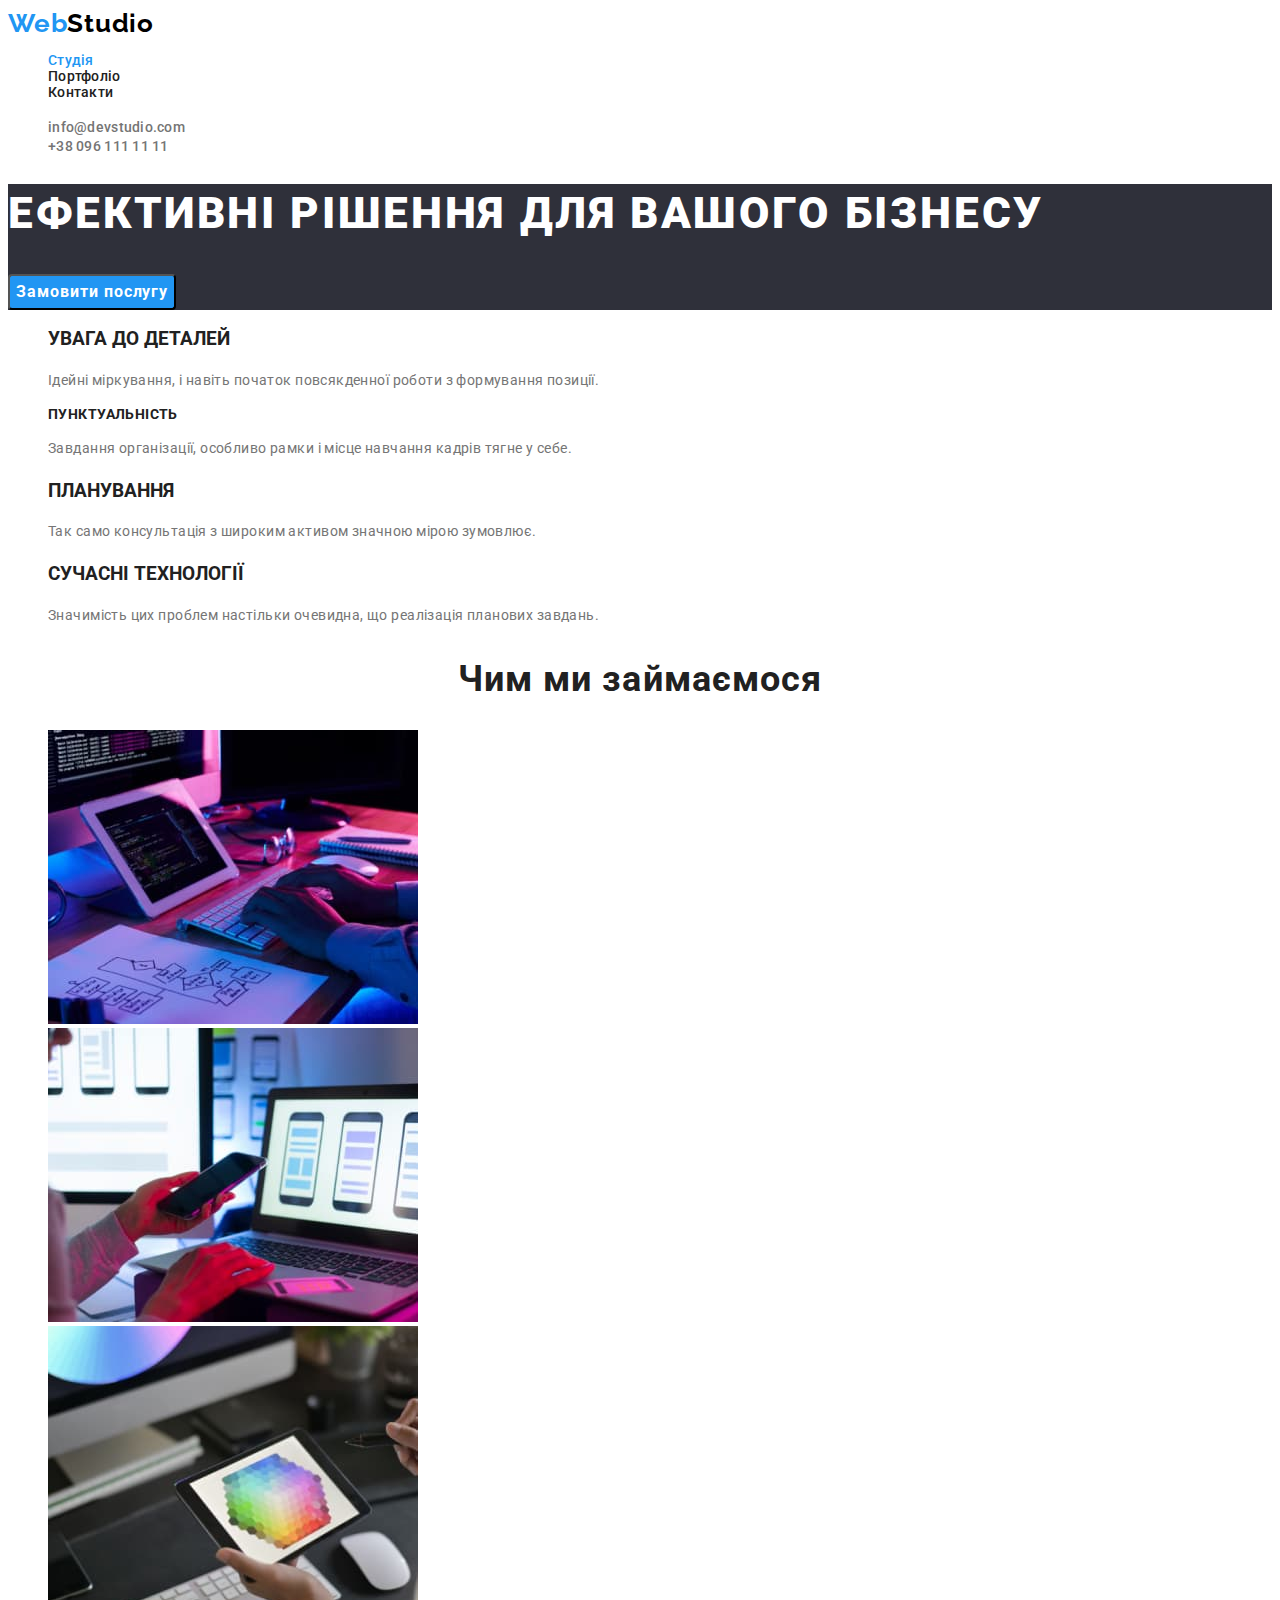
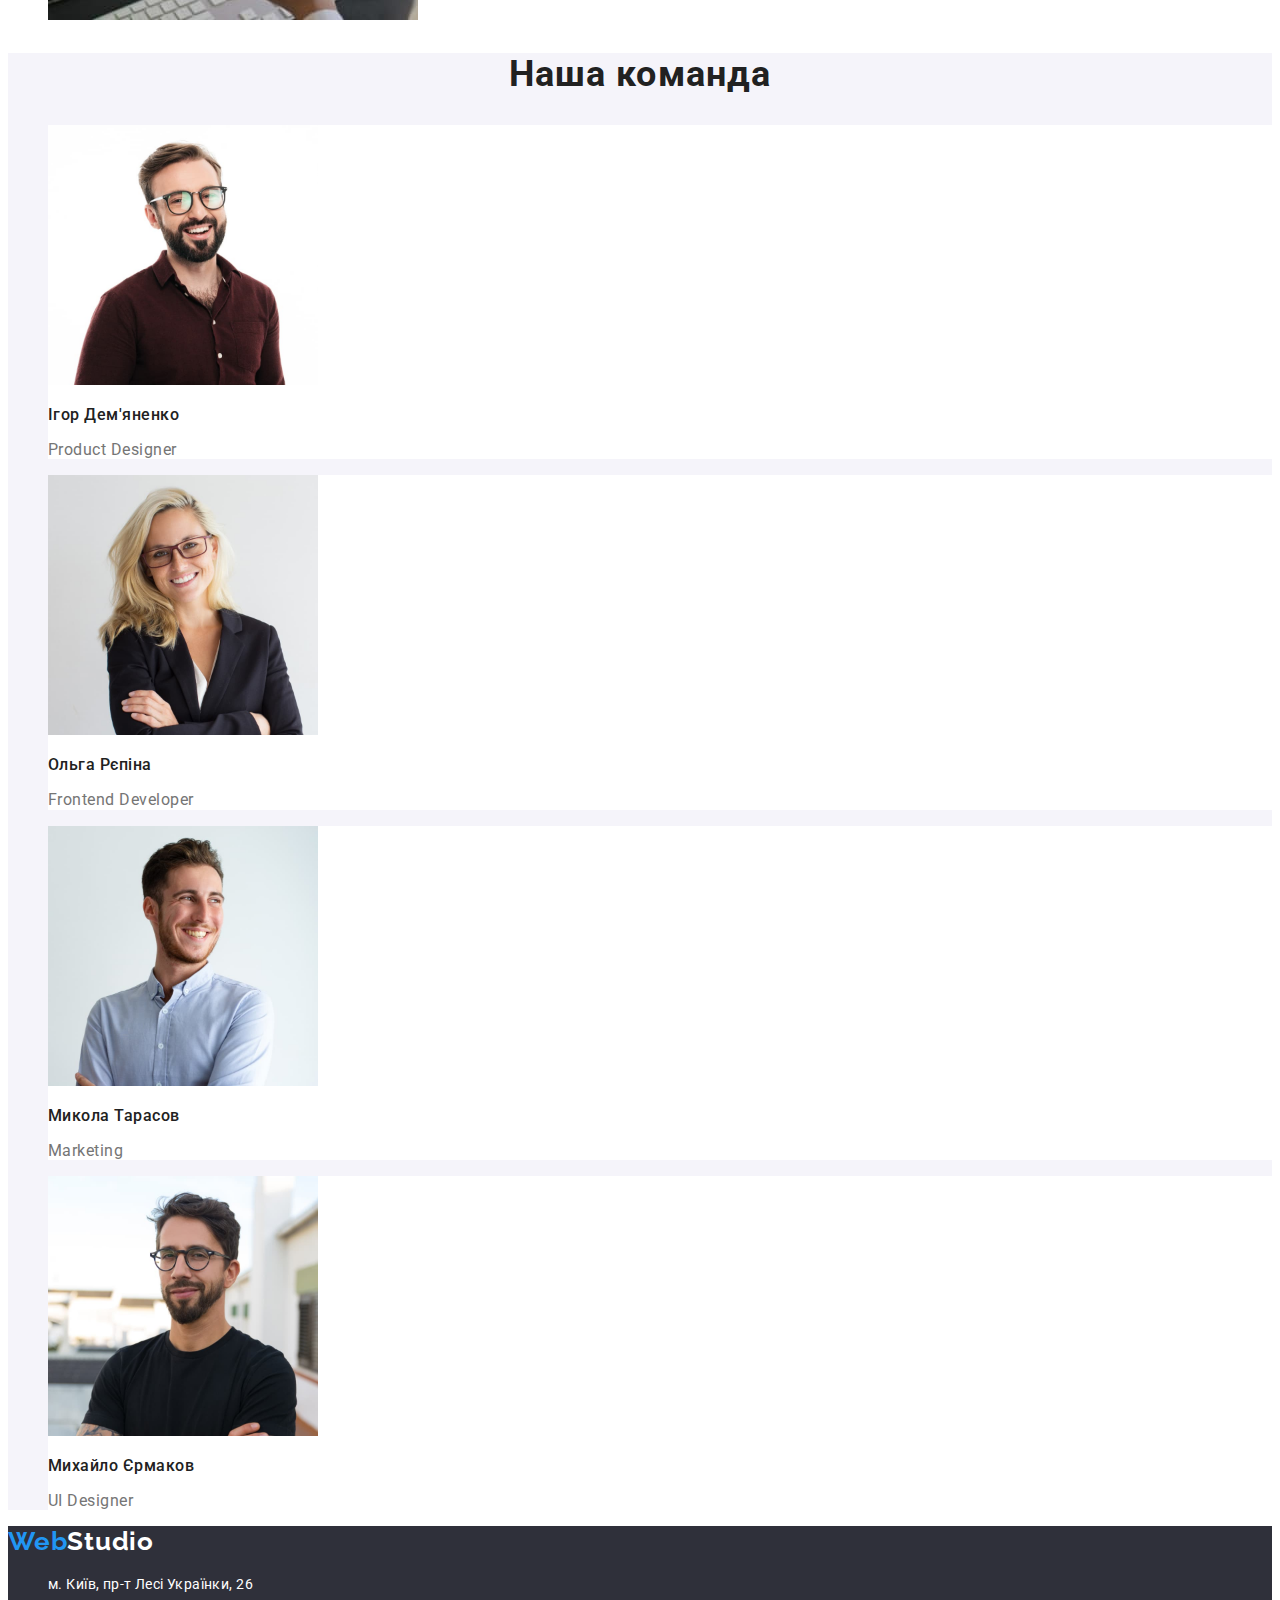
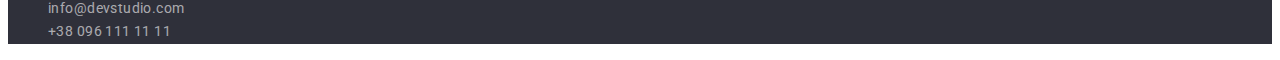
==== index.html @ 72afde7a "continuation of the project" ====
<!DOCTYPE html>
<html lang="uk">
  <head>
    <meta charset="UTF-8" />
    <meta http-equiv="X-UA-Compatible" content="IE=edge" />
    <meta name="viewport" content="width=device-width, initial-scale=1.0" />
    <title>Document</title>
    <link rel="stylesheet" href="./css/styles.css" />
    <link rel="preconnect" href="https://fonts.googleapis.com" />
    <link rel="preconnect" href="https://fonts.gstatic.com" crossorigin />
    <link
      href="https://fonts.googleapis.com/css2?family=Raleway:wght@700&family=Roboto:wght@400;500;700;900&display=swap"
      rel="stylesheet"
    />
  </head>
  <body>
    <!-- хедер -->
    <header>
      <nav class="navigate">
        <a href="./index.html" class="logo"
          ><span class="title-logo">Web</span>Studio</a
        >

        <!-- навігація -->
        <ul class="site-nav">
          <li class="current">
            <a href="./index.html" class="link">Студія</a>
          </li>
          <li><a href="./portfolio.html" class="link">Портфоліо</a></li>
          <li><a href="" class="link">Контакти</a></li>
        </ul>
      </nav>

      <!-- контакти -->
      <ul class="site-contacts">
        <li>
          <a href="mailto:info@devstudio.com" class="link"
            >info@devstudio.com</a
          >
        </li>
        <li><a href="tel:+380961111111" class="link">+38 096 111 11 11</a></li>
      </ul>
    </header>

    <main>
      <!-- герой -->
      <section class="section-hero section">
        <h1 class="hero-title">Ефективні рішення для вашого бізнесу</h1>
        <button type="button" class="button-hero button">
          Замовити послугу
        </button>
      </section>
      <!-- блок 1 -->
      <section class="section-features section">
        <h2 class="features-title visually-hidden">Особливості</h2>

        <ul class="features-items">
          <li class="item-list">
            <h3 class="item-list-title">УВАГА ДО ДЕТАЛЕЙ</h3>
            <p class="features-items-text">
              Ідейні міркування, і навіть початок повсякденної роботи з
              формування позиції.
            </p>
          </li>

          <li class="item-list">
            <h3 class="title-item-list">ПУНКТУАЛЬНІСТЬ</h3>
            <p class="features-items-text">
              Завдання організації, особливо рамки і місце навчання кадрів тягне
              у себе.
            </p>
          </li>

          <li class="item-list">
            <h3 class="item-list-title">ПЛАНУВАННЯ</h3>
            <p class="features-items-text">
              Так само консультація з широким активом значною мірою зумовлює.
            </p>
          </li>

          <li class="item-list">
            <h3 class="item-list-title">СУЧАСНІ ТЕХНОЛОГІЇ</h3>
            <p class="features-items-text">
              Значимість цих проблем настільки очевидна, що реалізація планових
              завдань.
            </p>
          </li>
        </ul>
      </section>

      <!-- блок 2 -->
      <section class="section-work section">
        <h2 class="work-title">Чим ми займаємося</h2>

        <ul class="work-list">
          <li class="wokr-lst-item">
            <img
              src="./images/box-1.jpg"
              alt="працюю з кодом"
              width="370"
              height="294"
              class="work-pictures pictures"
            />
          </li>

          <li class="wokr-lst-item">
            <img
              src="./images/box-2.jpg"
              alt="тримаю телефон"
              width="370"
              height="294"
              class="work-pictures pictures"
            />
          </li>

          <li class="wokr-lst-item">
            <img
              src="./images/box-3.jpg"
              alt="вибираю колір"
              width="370"
              height="294"
              class="work-pictures pictures"
            />
          </li>
        </ul>
      </section>

      <!-- блок 3 -->
      <section class="section-team section">
        <h2 class="team-title">Наша команда</h2>
        <!-- команда -->
        <ul class="team-list">
          <li class="team-list-item">
            <img
              src="./images/igor.jpg"
              alt="Ігор Дем'яненко"
              width="270"
              height="260"
              class="team-pictures pictures"
            />
            <h3 class="team-list-name">Ігор Дем'яненко</h3>
            <p class="team-text">Product Designer</p>
          </li>

          <li class="team-list-item">
            <img
              src="./images/olga.jpg"
              alt="Ольга Рєпіна"
              width="270"
              height="260"
              class="team-pictures pictures"
            />
            <h3 class="team-list-name">Ольга Рєпіна</h3>
            <p class="team-text">Frontend Developer</p>
          </li>

          <li class="team-list-item">
            <img
              src="./images/mykola.jpg"
              alt="Микола Тарасов"
              width="270"
              height="260"
              class="team-pictures pictures"
            />
            <h3 class="team-list-name">Микола Тарасов</h3>
            <p class="team-text">Marketing</p>
          </li>

          <li class="team-list-item">
            <img
              src="./images/mykhailo.jpg"
              alt="Михайло Єрмаков"
              width="270"
              height="260"
              class="team-pictures pictures"
            />
            <h3 class="team-list-name">Михайло Єрмаков</h3>
            <p class="team-text">UI Designer</p>
          </li>
        </ul>
      </section>
    </main>

    <!-- футер -->
    <footer class="footer-items">
      <a href="./index.html" class="logo"
        ><span class="title-logo">Web</span>Studio
      </a>

      <!-- адреса -->
      <address class="address-items">
        <ul class="address-list">
          <li class="address-place">
            <a
              href="https://www.google.com/maps/place/%D0%B1%D1%83%D0%BB%D1%8C%D0%B2%D0%B0%D1%80+%D0%9B%D0%B5%D1%81%D1%96+%D0%A3%D0%BA%D1%80%D0%B0%D1%97%D0%BD%D0%BA%D0%B8,+26,+%D0%9A%D0%B8%D1%97%D0%B2,+02000/@50.4267703,30.537616,18z/data=!4m5!3m4!1s0x40d4cf0e033ecbe9:0x57a4dffefec77da0!8m2!3d50.4265807!4d30.5383859"
              target="_blank"
              rel="noopener noreferrer"
              class="link"
              ><span class="place-tex">м. Київ, пр-т Лесі Українки, 26</span>
            </a>
          </li>
          <li class="address-contacts">
            <a href="mailto:info@devstudio.com" class="link"
              >info@devstudio.com</a
            >
          </li>
          <li class="address-contacts">
            <a href="tel:+380961111111" class="link">+38 096 111 11 11</a>
          </li>
        </ul>
      </address>
    </footer>
  </body>
</html>
---- css/styles.css ----
:root {
  --primari-tex-color: #212121;
  --title-text-color: #212121;
  --accent-color: #2196f3;
  --accent-button-color: #2196f3;
  --button-text-color: #ffffff;
  --primari-bcg-color: #f5f5f5;
  --paragraph-tex: #757575;
}

body {
 font-family:'Roboto', sans-serif;
 color: var(--primari-tex-color);
 background-color: #FFFFFF;
}

/* НАВІГАЦІЯ */

.logo {
  text-decoration: none;
  font-family: 'Raleway', sans-serif;
  font-weight: 700;
  font-size: 26px;
  line-height: 1.19;
    
  letter-spacing: 0.03em;
  color: #000000;
}

.title-logo {
color: #2196F3;
}

/* Футер лого */

footer .logo {
  color: #FFFFFF;
}


.site-nav {
  font-weight: 500;
  font-size: 14px;
  line-height: 1.14;
  letter-spacing: 0.02em;
  
  color: #212121;
}

a {
  font-family: inherit;
}

a.link {
  color: var(--primari-tex-color);
}

.link {
  text-decoration: none;
 }

.address-items .link {
  text-decoration: none;
}

.site-contacts .link {
  font-weight: 500;
  font-size: 14px;
  line-height: 1.14;
  letter-spacing: 0.02em;
  
  color: #757575;
}

.current .link {
  color: var(--accent-color);
}

ul {
  list-style: none;
  font-style: normal;
  }

.link:hover,
.link:focus {
  color: var(--accent-color);
}

/*------------- ГЕРОЙ -------------*/
.section-hero {
  background-color: #2F303A;
}


.hero-title {
  font-weight: 900;
  font-size: 44px;
  line-height: 1.36;

  letter-spacing: 0.06em;
  text-transform: uppercase;
  
  color: #FFFFFF;
}

.button-hero.button {
 font-weight: 700;
 font-size: 16px;
 line-height: 1.88;

 letter-spacing: 0.06em;
background-color: #2196F3;
 color: var(--button-text-color);
}

button {
  font-family: inherit;
  cursor: pointer;
}

.button {
  background: #F5F4FA;
  border-radius: 4px;
}

.button:hover,
.button:focus {
  color: #FFFFFF;
  background-color: var(--accent-color);
}

/*------------- БЛОК 1 -------------*/

/* .section-features {} */


.features-title {
  color: var(--primari-bcg-color);
}

/* .features-items {} */

/* .item-list {} */

.title-item-list {
  font-weight: 700;
  font-size: 14px;
  line-height: 1.14;
  letter-spacing: 0.03em;
  text-transform: uppercase;
  
  color: var(--primari-tex-color);
}

.features-items-text {
  font-size: 14px;
  line-height: 1.71;
 
  letter-spacing: 0.03em;
  
  color: var(--paragraph-tex);
}

/*------------- БЛОК 2 -------------*/

/* .section-work {} */

.work-title {
  font-weight: 700;
  font-size: 36px;
  line-height: 1.17;
  text-align: center;
  letter-spacing: 0.03em;
  
  color: var(--primari-tex-color);
}

/* .work-list {}

.wokr-lst-item {}

.work-pictures {} */


/*------------- БЛОК 3 -------------*/

.section-team {
  background-color: #F5F4FA;
}

.team-title {
  font-weight: 700;
  font-size: 36px;
  line-height: 1.17;
  text-align: center;
  letter-spacing: 0.03em;
  
  color: var(--primari-tex-color);
}

/* .team-list {} */

.team-list-item {
  background-color: #FFFFFF;
}

/* .team-pictures {} */

.team-list-name {
  font-weight: 500;
  font-size: 16px;
  line-height: 1.19;

  letter-spacing: 0.03em;

  color: var(--primari-tex-color);
}

.team-text {
  font-size: 16px;
  line-height: 1.19;
 
  letter-spacing: 0.03em;
  
  color: var(--paragraph-tex);
}

/*------------- PAGES 2 PORTFOLIO -------------*/

/* .portfolio-section {} */

.portfolio-title {
  color: var(--primari-bcg-color);
}

/* .portfolio-nav {} */


/*------------- Кнопки Навігації PORTFOLIO -------------*/

.batton-portfolio {
  background: #F5F4FA;
  border-radius: 4px;
  font-weight: 500;
  font-size: 16px;
  line-height: 1.62;
  
  text-align: center;
  letter-spacing: 0.03em;

  color: #212121;
}

/*------------- ГАЛЕРЕЯ -------------*/

/* .gallery-section {} */

.gallery-title {
  color: var(--primari-bcg-color);
}

/* .gallery-list {} */

.gallery-list-item {
  border: 1px solid #EEEEEE;
}

.gallery-list-title {
  font-weight: 700;
  font-size: 18px;
  line-height: 2;

  letter-spacing: 0.06em;
  
  color: var(--primari-tex-color);
}

.gallery-tex {
  font-size: 16px;
  line-height: 1.88;

  letter-spacing: 0.03em;
  
  color: var(--paragraph-tex);
}

/*------------- FOOTER -------------*/
address {
  display: block;
}
.footer-items {
  background-color: #2F303A;
}

/* .address-items {} */

/* .address-list {} */

/* .address-place {} */

.place-tex {
  font-size: 14px;
  line-height: 1.71;
  
  letter-spacing: 0.03em;
  
  color: #FFFFFF;
}

.address-contacts .link {
  font-size: 14px;
  line-height: 1.71;
  
  letter-spacing: 0.03em;
  
  color: rgba(255, 255, 255, 0.6);
}

.address-list .link:hover,
.address-list .link:focus {
  color: var(--accent-color);
}

.link .place-tex:hover,
.link .place-tex:focus {
  color: var(--accent-color);
}

.visually-hidden {
  position: absolute;
  white-space: nowrap;
  width: 1px;
  height: 1px;
  overflow: hidden;
  border: 0;
  padding: 0;
  clip: rect(0 0 0 0);
  clip-path: inset(50%);
  margin: -1px;
}
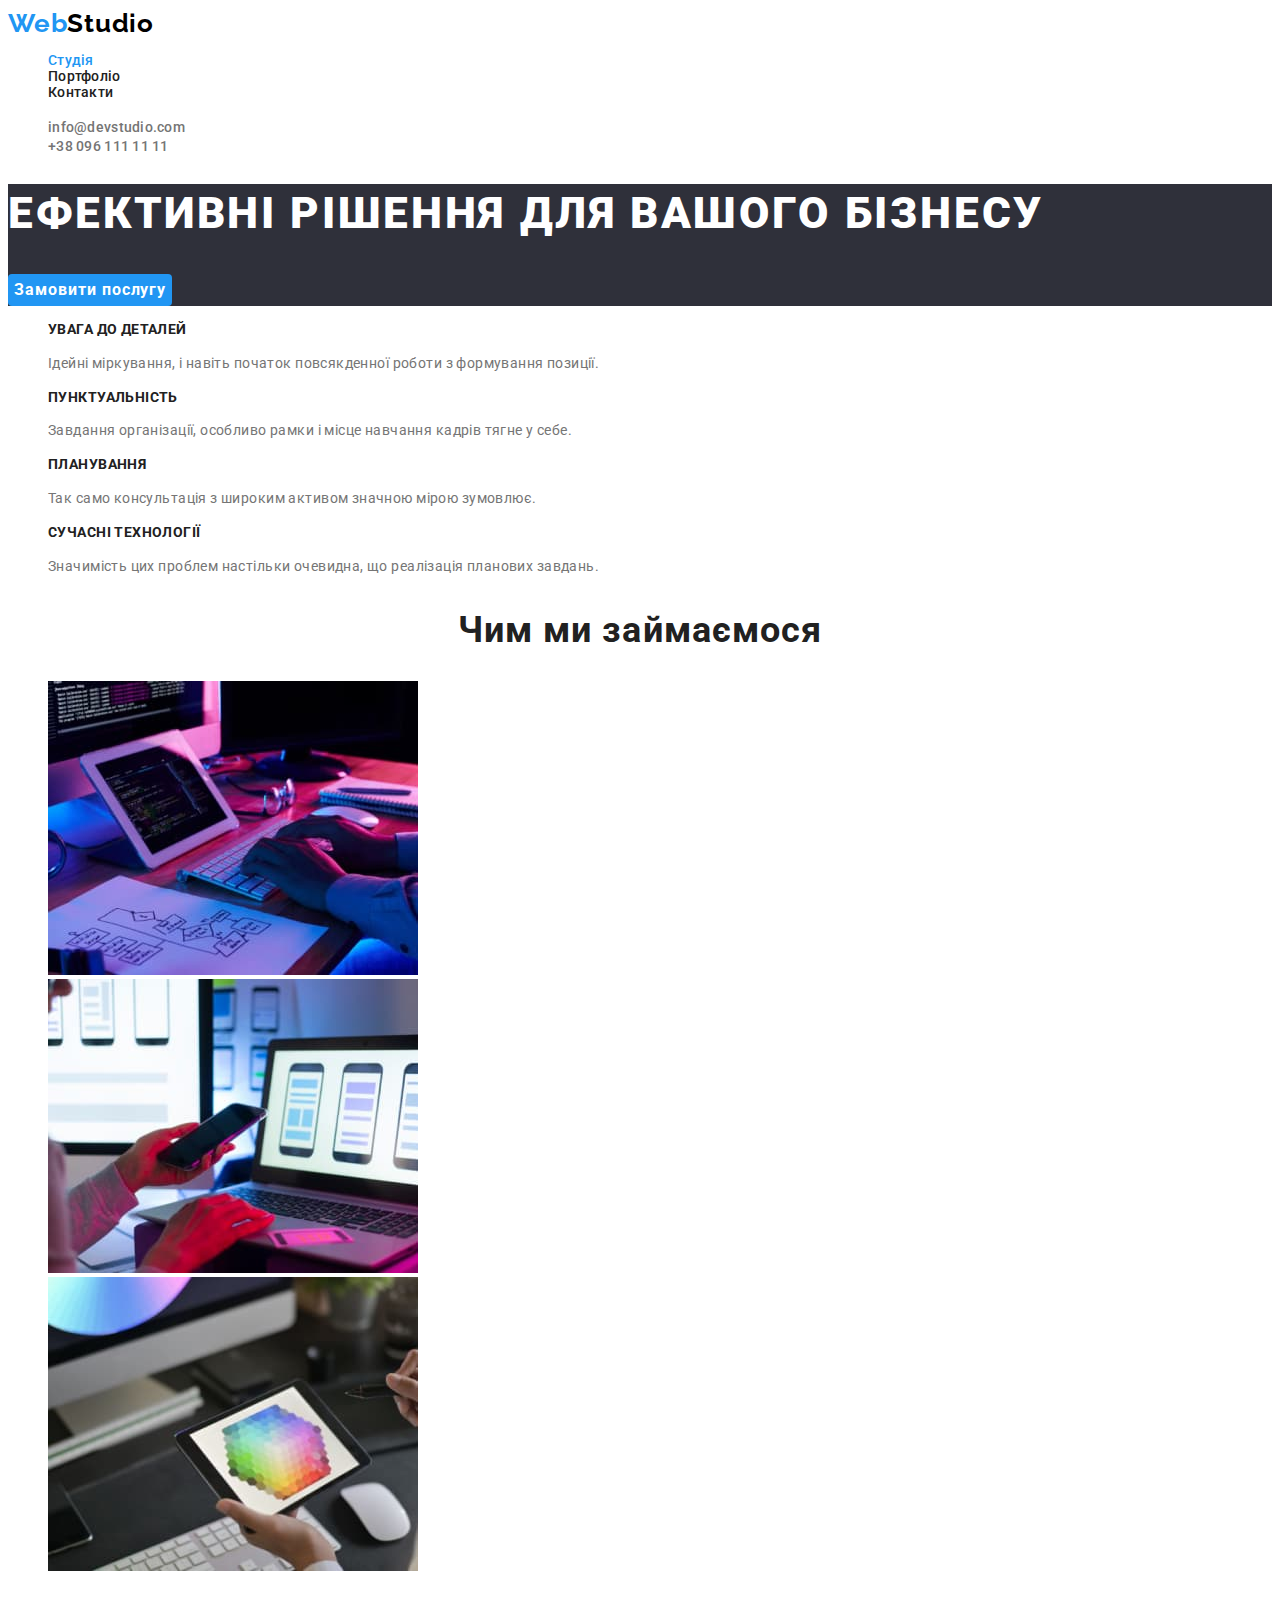
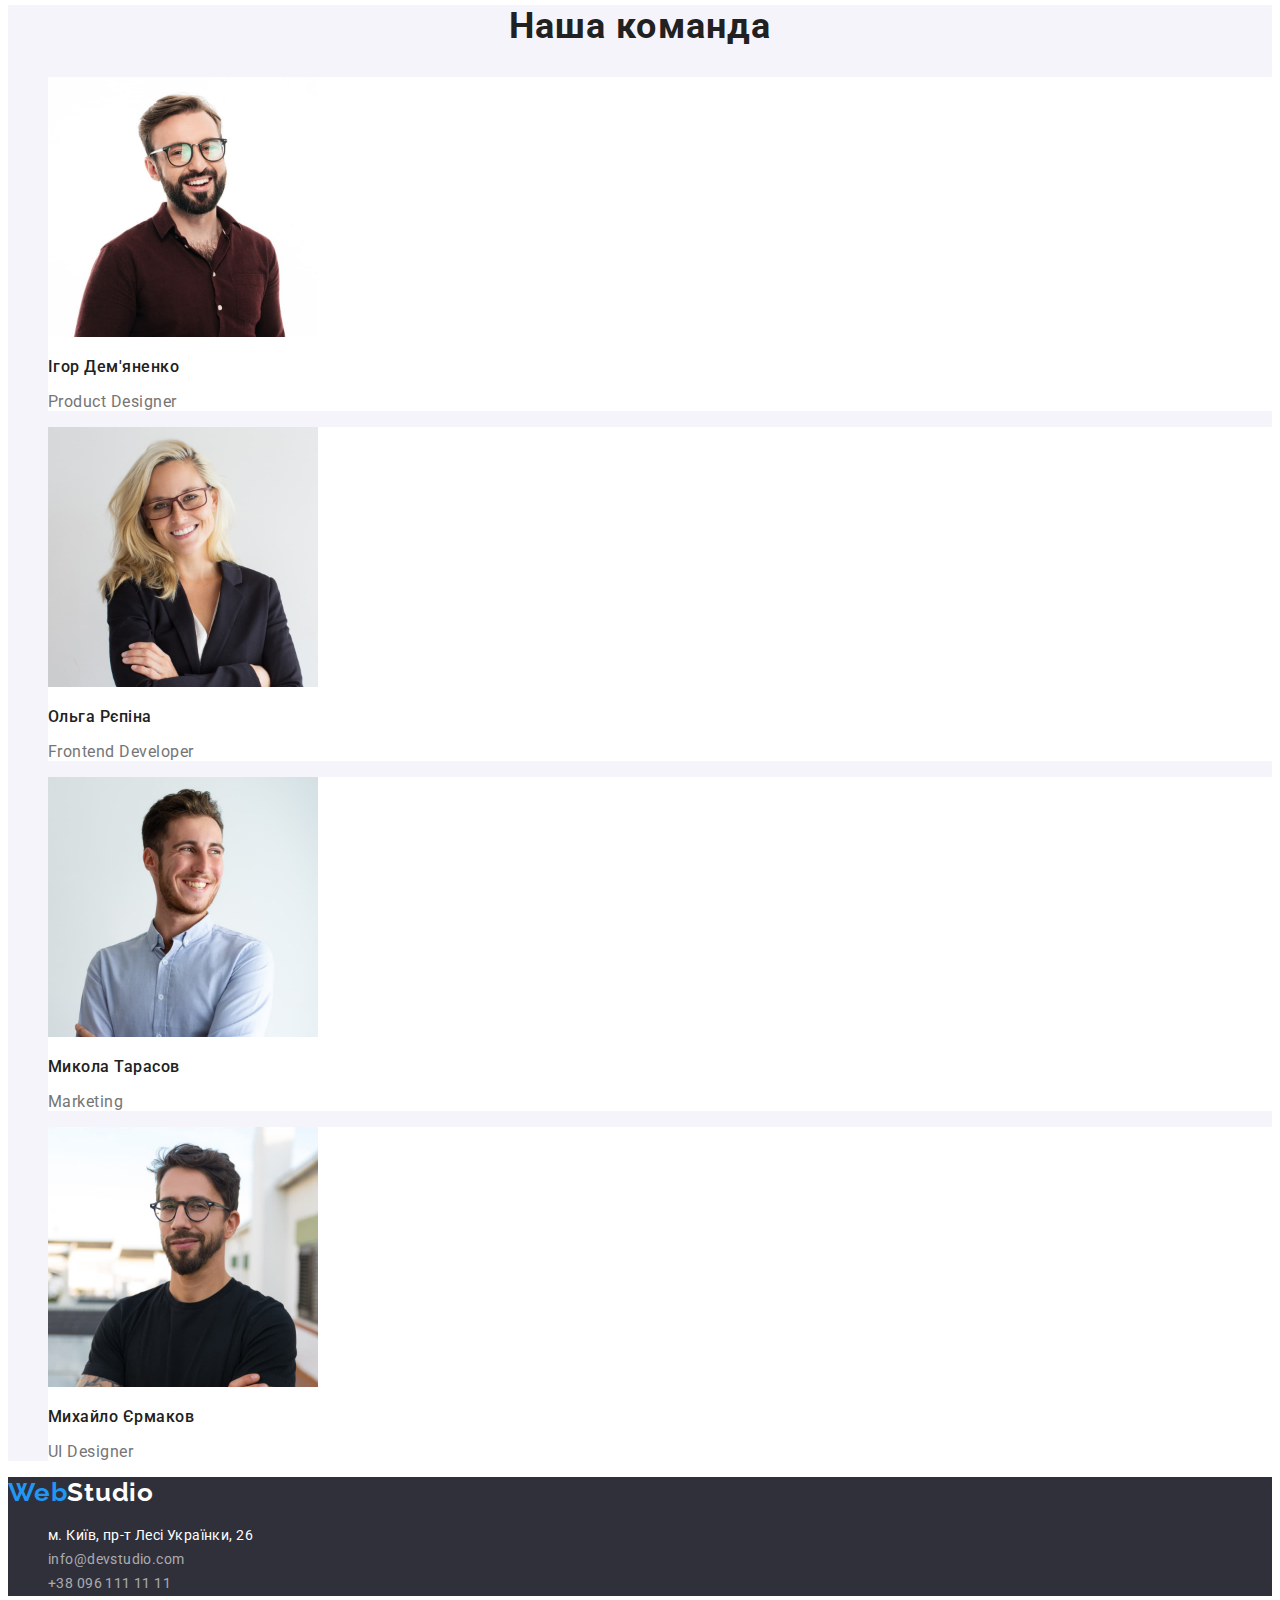
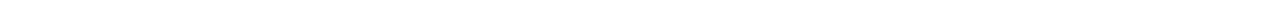
==== commit 667c158f: "updated" ====
--- a/index.html
+++ b/index.html
@@ -56,7 +56,7 @@
 
         <ul class="features-items">
           <li class="item-list">
-            <h3 class="item-list-title">УВАГА ДО ДЕТАЛЕЙ</h3>
+            <h3 class="title-item-list">УВАГА ДО ДЕТАЛЕЙ</h3>
             <p class="features-items-text">
               Ідейні міркування, і навіть початок повсякденної роботи з
               формування позиції.
@@ -72,14 +72,14 @@
           </li>
 
           <li class="item-list">
-            <h3 class="item-list-title">ПЛАНУВАННЯ</h3>
+            <h3 class="title-item-list">ПЛАНУВАННЯ</h3>
             <p class="features-items-text">
               Так само консультація з широким активом значною мірою зумовлює.
             </p>
           </li>
 
           <li class="item-list">
-            <h3 class="item-list-title">СУЧАСНІ ТЕХНОЛОГІЇ</h3>
+            <h3 class="title-item-list">СУЧАСНІ ТЕХНОЛОГІЇ</h3>
             <p class="features-items-text">
               Значимість цих проблем настільки очевидна, що реалізація планових
               завдань.
--- a/css/styles.css
+++ b/css/styles.css
@@ -103,7 +103,13 @@
   color: #FFFFFF;
 }
 
-.button-hero.button {
+.button {
+  background: #F5F4FA;
+  border-radius: 4px;
+}
+
+.button-hero {
+ border: none;
  font-weight: 700;
  font-size: 16px;
  line-height: 1.88;
@@ -118,10 +124,7 @@
   cursor: pointer;
 }
 
-.button {
-  background: #F5F4FA;
-  border-radius: 4px;
-}
+
 
 .button:hover,
 .button:focus {
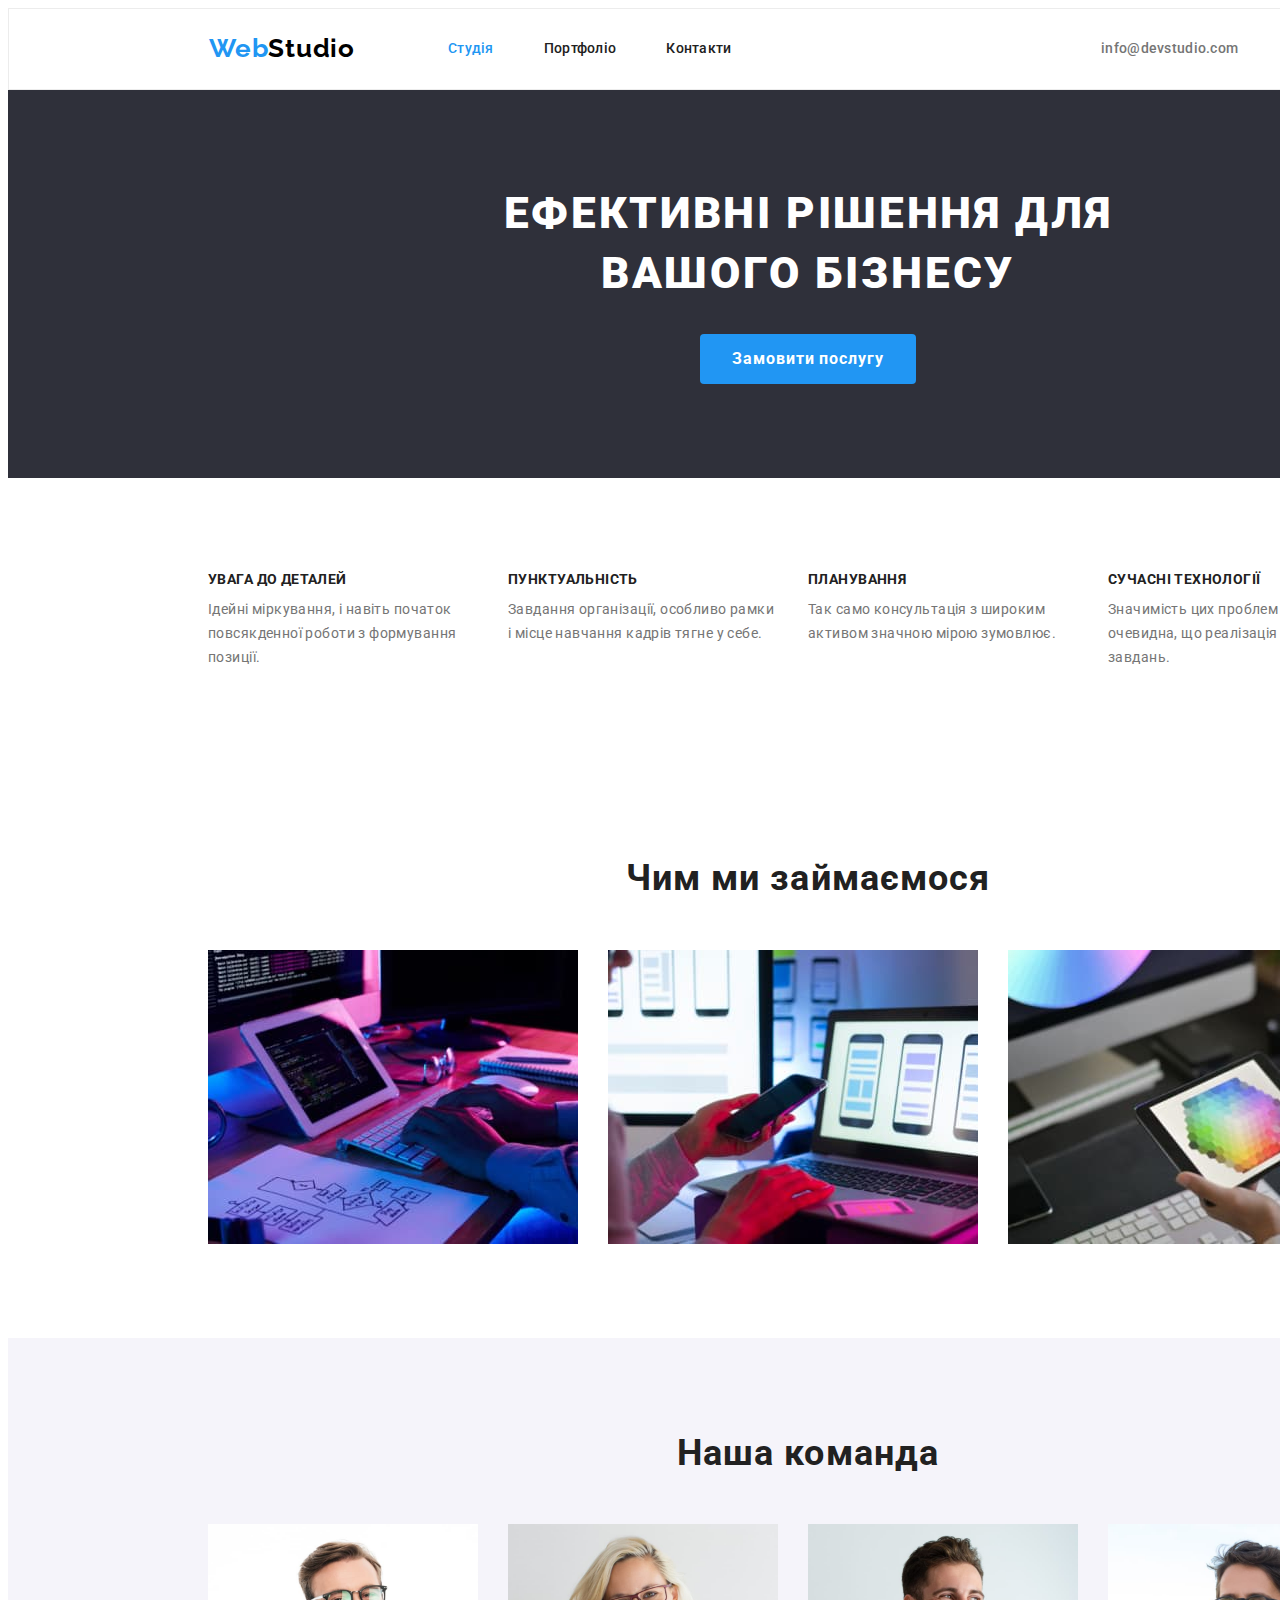
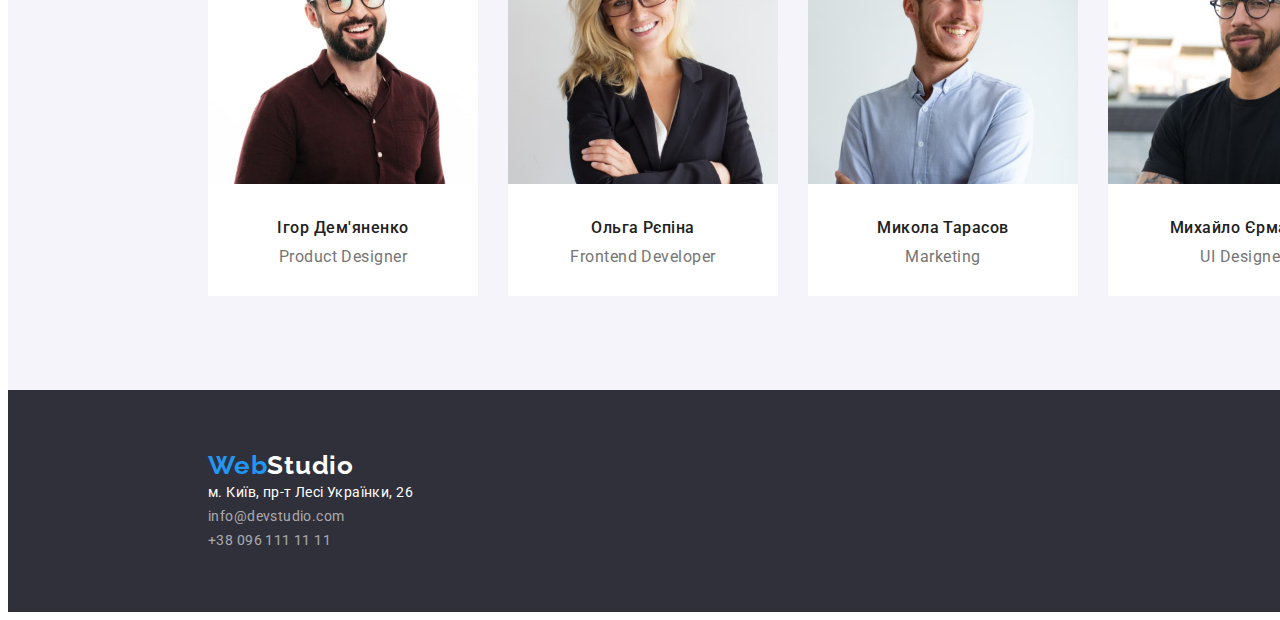
==== commit 3438c10e: "elements are located according to the layout" ====
--- a/index.html
+++ b/index.html
@@ -5,210 +5,240 @@
     <meta http-equiv="X-UA-Compatible" content="IE=edge" />
     <meta name="viewport" content="width=device-width, initial-scale=1.0" />
     <title>Document</title>
-    <link rel="stylesheet" href="./css/styles.css" />
     <link rel="preconnect" href="https://fonts.googleapis.com" />
     <link rel="preconnect" href="https://fonts.gstatic.com" crossorigin />
     <link
       href="https://fonts.googleapis.com/css2?family=Raleway:wght@700&family=Roboto:wght@400;500;700;900&display=swap"
       rel="stylesheet"
     />
+    <link
+      rel="stylesheet"
+      href="https://cdnjs.cloudflare.com/ajax/libs/modern-normalize/1.1.0/modern-normalize.min.css"
+      integrity="sha512-wpPYUAdjBVSE4KJnH1VR1HeZfpl1ub8YT/NKx4PuQ5NmX2tKuGu6U/JRp5y+Y8XG2tV+wKQpNHVUX03MfMFn9Q=="
+      crossorigin="anonymous"
+      referrerpolicy="no-referrer"
+    />
+    <link rel="stylesheet" href="./css/styles.css" />
   </head>
   <body>
     <!-- хедер -->
-    <header>
-      <nav class="navigate">
-        <a href="./index.html" class="logo"
-          ><span class="title-logo">Web</span>Studio</a
-        >
-
-        <!-- навігація -->
-        <ul class="site-nav">
-          <li class="current">
-            <a href="./index.html" class="link">Студія</a>
-          </li>
-          <li><a href="./portfolio.html" class="link">Портфоліо</a></li>
-          <li><a href="" class="link">Контакти</a></li>
-        </ul>
-      </nav>
-
-      <!-- контакти -->
-      <ul class="site-contacts">
-        <li>
-          <a href="mailto:info@devstudio.com" class="link"
-            >info@devstudio.com</a
+    <header class="page-header">
+      <div class="container">
+        <nav class="navigate">
+          <a href="./index.html" class="logo"
+            ><span class="title-logo">Web</span>Studio</a
           >
-        </li>
-        <li><a href="tel:+380961111111" class="link">+38 096 111 11 11</a></li>
-      </ul>
-    </header>
-
-    <main>
-      <!-- герой -->
-      <section class="section-hero section">
-        <h1 class="hero-title">Ефективні рішення для вашого бізнесу</h1>
-        <button type="button" class="button-hero button">
-          Замовити послугу
-        </button>
-      </section>
-      <!-- блок 1 -->
-      <section class="section-features section">
-        <h2 class="features-title visually-hidden">Особливості</h2>
-
-        <ul class="features-items">
-          <li class="item-list">
-            <h3 class="title-item-list">УВАГА ДО ДЕТАЛЕЙ</h3>
-            <p class="features-items-text">
-              Ідейні міркування, і навіть початок повсякденної роботи з
-              формування позиції.
-            </p>
-          </li>
-
-          <li class="item-list">
-            <h3 class="title-item-list">ПУНКТУАЛЬНІСТЬ</h3>
-            <p class="features-items-text">
-              Завдання організації, особливо рамки і місце навчання кадрів тягне
-              у себе.
-            </p>
-          </li>
-
-          <li class="item-list">
-            <h3 class="title-item-list">ПЛАНУВАННЯ</h3>
-            <p class="features-items-text">
-              Так само консультація з широким активом значною мірою зумовлює.
-            </p>
-          </li>
-
-          <li class="item-list">
-            <h3 class="title-item-list">СУЧАСНІ ТЕХНОЛОГІЇ</h3>
-            <p class="features-items-text">
-              Значимість цих проблем настільки очевидна, що реалізація планових
-              завдань.
-            </p>
-          </li>
-        </ul>
-      </section>
-
-      <!-- блок 2 -->
-      <section class="section-work section">
-        <h2 class="work-title">Чим ми займаємося</h2>
-
-        <ul class="work-list">
-          <li class="wokr-lst-item">
-            <img
-              src="./images/box-1.jpg"
-              alt="працюю з кодом"
-              width="370"
-              height="294"
-              class="work-pictures pictures"
-            />
-          </li>
-
-          <li class="wokr-lst-item">
-            <img
-              src="./images/box-2.jpg"
-              alt="тримаю телефон"
-              width="370"
-              height="294"
-              class="work-pictures pictures"
-            />
-          </li>
-
-          <li class="wokr-lst-item">
-            <img
-              src="./images/box-3.jpg"
-              alt="вибираю колір"
-              width="370"
-              height="294"
-              class="work-pictures pictures"
-            />
-          </li>
-        </ul>
-      </section>
-
-      <!-- блок 3 -->
-      <section class="section-team section">
-        <h2 class="team-title">Наша команда</h2>
-        <!-- команда -->
-        <ul class="team-list">
-          <li class="team-list-item">
-            <img
-              src="./images/igor.jpg"
-              alt="Ігор Дем'яненко"
-              width="270"
-              height="260"
-              class="team-pictures pictures"
-            />
-            <h3 class="team-list-name">Ігор Дем'яненко</h3>
-            <p class="team-text">Product Designer</p>
-          </li>
-
-          <li class="team-list-item">
-            <img
-              src="./images/olga.jpg"
-              alt="Ольга Рєпіна"
-              width="270"
-              height="260"
-              class="team-pictures pictures"
-            />
-            <h3 class="team-list-name">Ольга Рєпіна</h3>
-            <p class="team-text">Frontend Developer</p>
-          </li>
-
-          <li class="team-list-item">
-            <img
-              src="./images/mykola.jpg"
-              alt="Микола Тарасов"
-              width="270"
-              height="260"
-              class="team-pictures pictures"
-            />
-            <h3 class="team-list-name">Микола Тарасов</h3>
-            <p class="team-text">Marketing</p>
-          </li>
-
-          <li class="team-list-item">
-            <img
-              src="./images/mykhailo.jpg"
-              alt="Михайло Єрмаков"
-              width="270"
-              height="260"
-              class="team-pictures pictures"
-            />
-            <h3 class="team-list-name">Михайло Єрмаков</h3>
-            <p class="team-text">UI Designer</p>
-          </li>
-        </ul>
-      </section>
-    </main>
-
-    <!-- футер -->
-    <footer class="footer-items">
-      <a href="./index.html" class="logo"
-        ><span class="title-logo">Web</span>Studio
-      </a>
-
-      <!-- адреса -->
-      <address class="address-items">
-        <ul class="address-list">
-          <li class="address-place">
-            <a
-              href="https://www.google.com/maps/place/%D0%B1%D1%83%D0%BB%D1%8C%D0%B2%D0%B0%D1%80+%D0%9B%D0%B5%D1%81%D1%96+%D0%A3%D0%BA%D1%80%D0%B0%D1%97%D0%BD%D0%BA%D0%B8,+26,+%D0%9A%D0%B8%D1%97%D0%B2,+02000/@50.4267703,30.537616,18z/data=!4m5!3m4!1s0x40d4cf0e033ecbe9:0x57a4dffefec77da0!8m2!3d50.4265807!4d30.5383859"
-              target="_blank"
-              rel="noopener noreferrer"
-              class="link"
-              ><span class="place-tex">м. Київ, пр-т Лесі Українки, 26</span>
-            </a>
-          </li>
-          <li class="address-contacts">
+
+          <!-- навігація -->
+          <ul class="site-nav">
+            <li class="item current">
+              <a href="./index.html" class="link">Студія</a>
+            </li>
+            <li class="item">
+              <a href="./portfolio.html" class="link">Портфоліо</a>
+            </li>
+            <li class="item"><a href="" class="link">Контакти</a></li>
+          </ul>
+        </nav>
+
+        <!-- контакти -->
+        <ul class="site-contacts">
+          <li class="item">
             <a href="mailto:info@devstudio.com" class="link"
               >info@devstudio.com</a
             >
           </li>
-          <li class="address-contacts">
+          <li class="item">
             <a href="tel:+380961111111" class="link">+38 096 111 11 11</a>
           </li>
         </ul>
-      </address>
+      </div>
+    </header>
+
+    <main>
+      <!-- герой -->
+      <section class="section-hero section">
+        <div class="container">
+          <h1 class="hero-title">
+            Ефективні рішення для <br />
+            вашого бізнесу
+          </h1>
+          <button type="button" class="button-hero button">
+            Замовити послугу
+          </button>
+        </div>
+      </section>
+      <!-- блок 1 -->
+      <section class="section-features section">
+        <div class="container">
+          <h2 class="features-title visually-hidden">Особливості</h2>
+
+          <ul class="features-items">
+            <li class="item-list">
+              <h3 class="title-item-list">УВАГА ДО ДЕТАЛЕЙ</h3>
+              <p class="features-items-text">
+                Ідейні міркування, і навіть початок повсякденної роботи з
+                формування позиції.
+              </p>
+            </li>
+
+            <li class="item-list">
+              <h3 class="title-item-list">ПУНКТУАЛЬНІСТЬ</h3>
+              <p class="features-items-text">
+                Завдання організації, особливо рамки і місце навчання кадрів
+                тягне у себе.
+              </p>
+            </li>
+
+            <li class="item-list">
+              <h3 class="title-item-list">ПЛАНУВАННЯ</h3>
+              <p class="features-items-text">
+                Так само консультація з широким активом значною мірою зумовлює.
+              </p>
+            </li>
+
+            <li class="item-list">
+              <h3 class="title-item-list">СУЧАСНІ ТЕХНОЛОГІЇ</h3>
+              <p class="features-items-text">
+                Значимість цих проблем настільки очевидна, що реалізація
+                планових завдань.
+              </p>
+            </li>
+          </ul>
+        </div>
+      </section>
+
+      <!-- блок 2 -->
+      <section class="section-work section">
+        <div class="container">
+          <h2 class="work-title">Чим ми займаємося</h2>
+
+          <ul class="work-list">
+            <li class="wokr-lst-item">
+              <img
+                src="./images/box-1.jpg"
+                alt="працюю з кодом"
+                width="370"
+                height="294"
+                class="work-pictures pictures"
+              />
+            </li>
+
+            <li class="wokr-lst-item">
+              <img
+                src="./images/box-2.jpg"
+                alt="тримаю телефон"
+                width="370"
+                height="294"
+                class="work-pictures pictures"
+              />
+            </li>
+
+            <li class="wokr-lst-item">
+              <img
+                src="./images/box-3.jpg"
+                alt="вибираю колір"
+                width="370"
+                height="294"
+                class="work-pictures pictures"
+              />
+            </li>
+          </ul>
+        </div>
+      </section>
+
+      <!-- блок 3 -->
+      <section class="section-team section">
+        <div class="container">
+          <h2 class="team-title">Наша команда</h2>
+          <!-- команда -->
+          <ul class="team-list">
+            <li class="team-list-item">
+              <img
+                src="./images/igor.jpg"
+                alt="Ігор Дем'яненко"
+                width="270"
+                height="260"
+                class="team-pictures pictures"
+              />
+              <h3 class="team-list-name">Ігор Дем'яненко</h3>
+              <p class="team-text">Product Designer</p>
+            </li>
+
+            <li class="team-list-item">
+              <img
+                src="./images/olga.jpg"
+                alt="Ольга Рєпіна"
+                width="270"
+                height="260"
+                class="team-pictures pictures"
+              />
+              <h3 class="team-list-name">Ольга Рєпіна</h3>
+              <p class="team-text">Frontend Developer</p>
+            </li>
+
+            <li class="team-list-item">
+              <img
+                src="./images/mykola.jpg"
+                alt="Микола Тарасов"
+                width="270"
+                height="260"
+                class="team-pictures pictures"
+              />
+              <h3 class="team-list-name">Микола Тарасов</h3>
+              <p class="team-text">Marketing</p>
+            </li>
+
+            <li class="team-list-item">
+              <img
+                src="./images/mykhailo.jpg"
+                alt="Михайло Єрмаков"
+                width="270"
+                height="260"
+                class="team-pictures pictures"
+              />
+              <h3 class="team-list-name">Михайло Єрмаков</h3>
+              <p class="team-text">UI Designer</p>
+            </li>
+          </ul>
+        </div>
+      </section>
+    </main>
+
+    <!-- футер -->
+    <footer class="footer-items">
+      <div class="container">
+        <a href="./index.html" class="logo logo-footer"
+          ><span class="title-logo">Web</span>Studio
+        </a>
+
+        <!-- адреса -->
+        <address class="address-items">
+          <div class="address-container">
+            <ul class="address-list">
+              <li class="address-place">
+                <a
+                  href="https://www.google.com/maps/place/%D0%B1%D1%83%D0%BB%D1%8C%D0%B2%D0%B0%D1%80+%D0%9B%D0%B5%D1%81%D1%96+%D0%A3%D0%BA%D1%80%D0%B0%D1%97%D0%BD%D0%BA%D0%B8,+26,+%D0%9A%D0%B8%D1%97%D0%B2,+02000/@50.4267703,30.537616,18z/data=!4m5!3m4!1s0x40d4cf0e033ecbe9:0x57a4dffefec77da0!8m2!3d50.4265807!4d30.5383859"
+                  target="_blank"
+                  rel="noopener noreferrer"
+                  class="link"
+                  ><span class="place-tex"
+                    >м. Київ, пр-т Лесі Українки, 26</span
+                  >
+                </a>
+              </li>
+              <li class="address-contacts">
+                <a href="mailto:info@devstudio.com" class="link"
+                  >info@devstudio.com</a
+                >
+              </li>
+              <li class="address-contacts">
+                <a href="tel:+380961111111" class="link">+38 096 111 11 11</a>
+              </li>
+            </ul>
+          </div>
+        </address>
+      </div>
     </footer>
   </body>
 </html>
--- a/css/styles.css
+++ b/css/styles.css
@@ -9,42 +9,116 @@
 }
 
 body {
- font-family:'Roboto', sans-serif;
- color: var(--primari-tex-color);
- background-color: #FFFFFF;
+  font-family: "Roboto", sans-serif;
+  color: var(--primari-tex-color);
+  background-color: #ffffff;
 }
 
 /* НАВІГАЦІЯ */
 
 .logo {
+  padding-top: 24px;
+  padding-bottom: 25px;
+
   text-decoration: none;
-  font-family: 'Raleway', sans-serif;
+  font-family: "Raleway", sans-serif;
   font-weight: 700;
   font-size: 26px;
   line-height: 1.19;
-    
+
   letter-spacing: 0.03em;
   color: #000000;
 }
 
 .title-logo {
-color: #2196F3;
+  color: #2196f3;
 }
 
 /* Футер лого */
 
 footer .logo {
-  color: #FFFFFF;
-}
-
+  color: #ffffff;
+}
+
+.section {
+  padding-top: 94px;
+  padding-bottom: 94px;
+  /* outline: 2px solid tomato; */
+  width: 1600px;
+}
+
+h1,
+h2,
+h3,
+h4,
+h5,
+h6,
+p,
+ul {
+  margin-top: 0;
+  margin-bottom: 0;
+}
+
+/*------------- ХЕДЕР -------------*/
+
+.container {
+  display: block;
+  margin-left: auto;
+  margin-right: auto;
+  padding-left: 15px;
+  padding-right: 15px;
+  width: 1200px;
+  /* outline: 3px solid red; */
+}
+
+.navigate {
+  display: flex;
+}
+
+.page-header {
+  width: 1600px;
+
+  border: 1px solid #ececec;
+}
+
+.page-header .container {
+  display: flex;
+  align-items: center;
+}
 
 .site-nav {
+  display: flex;
+  align-items: center;
+  margin-left: 93px;
+  padding-left: 0;
+
   font-weight: 500;
   font-size: 14px;
   line-height: 1.14;
   letter-spacing: 0.02em;
-  
+
   color: #212121;
+}
+
+/* .site-nav .item {
+  margin-right: 50px;
+  }
+
+.site-nav .item:last-child {
+  margin-right: 0;
+} */
+
+/* .site-nav .item + .item {
+  margin-left: 50px;
+} */
+
+.site-nav .item {
+  padding-top: 32px;
+  padding-bottom: 32px;
+}
+
+.site-nav .item:not(:last-child) {
+  margin-right: 50px;
 }
 
 a {
@@ -57,10 +131,28 @@
 
 .link {
   text-decoration: none;
- }
+  display: block;
+}
 
 .address-items .link {
   text-decoration: none;
+}
+
+.site-contacts {
+  display: flex;
+  align-items: center;
+
+  margin-left: auto;
+  padding-left: 0;
+}
+
+.site-contacts .item {
+  padding-top: 32px;
+  padding-bottom: 32px;
+}
+
+.site-contacts .item + .item {
+  margin-left: 50px;
 }
 
 .site-contacts .link {
@@ -68,7 +160,7 @@
   font-size: 14px;
   line-height: 1.14;
   letter-spacing: 0.02em;
-  
+
   color: #757575;
 }
 
@@ -79,7 +171,7 @@
 ul {
   list-style: none;
   font-style: normal;
-  }
+}
 
 .link:hover,
 .link:focus {
@@ -87,61 +179,86 @@
 }
 
 /*------------- ГЕРОЙ -------------*/
+
+.section-hero.section {
+  width: 1600px;
+}
+
 .section-hero {
-  background-color: #2F303A;
-}
-
+  background-color: #2f303a;
+  text-align: center;
+}
 
 .hero-title {
+  text-align: center;
+
   font-weight: 900;
   font-size: 44px;
   line-height: 1.36;
 
   letter-spacing: 0.06em;
   text-transform: uppercase;
-  
-  color: #FFFFFF;
-}
-
-.button {
-  background: #F5F4FA;
-  border-radius: 4px;
-}
-
-.button-hero {
- border: none;
- font-weight: 700;
- font-size: 16px;
- line-height: 1.88;
-
- letter-spacing: 0.06em;
-background-color: #2196F3;
- color: var(--button-text-color);
-}
+
+  color: #ffffff;
+  margin-bottom: 30px;
+}
+
+/*------------- КНОПКИ -------------*/
 
 button {
+  display: inline-block;
   font-family: inherit;
   cursor: pointer;
-}
-
-
+  text-align: center;
+}
+
+.button {
+  background: #f5f4fa;
+  border-radius: 4px;
+  padding: 6px 22px;
+}
+
+.button-hero {
+  border: none;
+  font-weight: 700;
+  font-size: 16px;
+  line-height: 1.88;
+
+  min-width: 216px;
+  padding: 10px 32px;
+
+  letter-spacing: 0.06em;
+  background-color: #2196f3;
+  color: var(--button-text-color);
+}
 
 .button:hover,
 .button:focus {
-  color: #FFFFFF;
+  padding: 6px 25px;
+  color: #ffffff;
   background-color: var(--accent-color);
 }
 
 /*------------- БЛОК 1 -------------*/
 
 /* .section-features {} */
-
 
 .features-title {
   color: var(--primari-bcg-color);
 }
 
-/* .features-items {} */
+.features-items {
+  display: flex;
+  padding-left: 0;
+}
+
+.features-items .item-list:not(:last-child) {
+  margin-right: 30px;
+}
+
+.features-items .item-list {
+  max-width: 270px;
+}
 
 /* .item-list {} */
 
@@ -151,16 +268,18 @@
   line-height: 1.14;
   letter-spacing: 0.03em;
   text-transform: uppercase;
-  
-  color: var(--primari-tex-color);
+
+  color: var(--primari-tex-color);
+
+  margin-bottom: 10px;
 }
 
 .features-items-text {
   font-size: 14px;
   line-height: 1.71;
- 
-  letter-spacing: 0.03em;
-  
+
+  letter-spacing: 0.03em;
+
   color: var(--paragraph-tex);
 }
 
@@ -174,21 +293,33 @@
   line-height: 1.17;
   text-align: center;
   letter-spacing: 0.03em;
-  
-  color: var(--primari-tex-color);
-}
-
-/* .work-list {}
-
-.wokr-lst-item {}
-
-.work-pictures {} */
-
+
+  color: var(--primari-tex-color);
+
+  margin-bottom: 50px;
+}
+
+.work-list {
+  padding: 0;
+  display: flex;
+  flex-wrap: wrap;
+}
+
+.wokr-lst-item {
+  display: flex;
+  margin-right: 30px;
+}
+
+.wokr-lst-item:nth-child(3n) {
+  margin-right: 0;
+}
+
+/* .work-pictures {} */
 
 /*------------- БЛОК 3 -------------*/
 
 .section-team {
-  background-color: #F5F4FA;
+  background-color: #f5f4fa;
 }
 
 .team-title {
@@ -197,17 +328,30 @@
   line-height: 1.17;
   text-align: center;
   letter-spacing: 0.03em;
-  
-  color: var(--primari-tex-color);
-}
-
-/* .team-list {} */
+
+  color: var(--primari-tex-color);
+
+  margin-bottom: 50px;
+}
+
+.team-list {
+  padding: 0;
+  display: flex;
+  text-align: center;
+}
 
 .team-list-item {
-  background-color: #FFFFFF;
-}
-
-/* .team-pictures {} */
+  background-color: #ffffff;
+  margin-right: 30px;
+}
+
+.team-list-item:nth-child(4n) {
+  margin-right: 0;
+}
+
+.team-pictures {
+  margin-bottom: 30px;
+}
 
 .team-list-name {
   font-weight: 500;
@@ -217,14 +361,17 @@
   letter-spacing: 0.03em;
 
   color: var(--primari-tex-color);
+
+  margin-bottom: 10px;
 }
 
 .team-text {
+  padding-bottom: 30px;
   font-size: 16px;
   line-height: 1.19;
- 
-  letter-spacing: 0.03em;
-  
+
+  letter-spacing: 0.03em;
+
   color: var(--paragraph-tex);
 }
 
@@ -236,18 +383,31 @@
   color: var(--primari-bcg-color);
 }
 
-/* .portfolio-nav {} */
-
+.portfolio-nav {
+  display: flex;
+  justify-content: center;
+
+  padding-left: 0;
+  margin-bottom: 50px;
+}
+
+.portfolio-nav .item {
+  margin-right: 8px;
+}
+
+.portfolio-nav .item:nth-child(5n) {
+  margin-right: 0;
+}
 
 /*------------- Кнопки Навігації PORTFOLIO -------------*/
 
 .batton-portfolio {
-  background: #F5F4FA;
+  background: #f5f4fa;
   border-radius: 4px;
   font-weight: 500;
   font-size: 16px;
   line-height: 1.62;
-  
+
   text-align: center;
   letter-spacing: 0.03em;
 
@@ -262,10 +422,44 @@
   color: var(--primari-bcg-color);
 }
 
-/* .gallery-list {} */
+.gallery-list {
+  display: flex;
+  flex-wrap: wrap;
+
+  padding-left: 0;
+}
+
+.gallery-list-item .content {
+  margin: 20px 24px;
+}
+
+/* Фіксований розмір */
+
+/* .gallery-list-item {
+  width: 370px;
+
+  margin-right: 30px;
+  margin-bottom: 30px;
+
+  border: 1px solid #eeeeee;
+} */
+
+/* Адаптивний розмір */
 
 .gallery-list-item {
-  border: 1px solid #EEEEEE;
+  width: calc((100% - 60px) / 3);
+  margin-right: 30px;
+  margin-bottom: 30px;
+
+  border: 1px solid #eeeeee;
+}
+
+.gallery-list-item:nth-child(3n) {
+  margin-right: 0;
+}
+
+.gallery-list-item:nth-last-child(-n + 3) {
+  margin-bottom: 0;
 }
 
 .gallery-list-title {
@@ -274,8 +468,10 @@
   line-height: 2;
 
   letter-spacing: 0.06em;
-  
-  color: var(--primari-tex-color);
+
+  color: var(--primari-tex-color);
+
+  margin-top: 20px;
 }
 
 .gallery-tex {
@@ -283,39 +479,48 @@
   line-height: 1.88;
 
   letter-spacing: 0.03em;
-  
+
   color: var(--paragraph-tex);
 }
 
 /*------------- FOOTER -------------*/
+
 address {
   display: block;
 }
+
 .footer-items {
-  background-color: #2F303A;
-}
-
-/* .address-items {} */
-
-/* .address-list {} */
+  width: 1600px;
+  background-color: #2f303a;
+}
+
+.address-items {
+  display: flex;
+  margin-right: auto;
+}
+
+.address-list {
+  display: inline-block;
+  padding-left: 0;
+}
 
 /* .address-place {} */
 
 .place-tex {
   font-size: 14px;
   line-height: 1.71;
-  
-  letter-spacing: 0.03em;
-  
-  color: #FFFFFF;
+
+  letter-spacing: 0.03em;
+
+  color: #ffffff;
 }
 
 .address-contacts .link {
   font-size: 14px;
   line-height: 1.71;
-  
-  letter-spacing: 0.03em;
-  
+
+  letter-spacing: 0.03em;
+
   color: rgba(255, 255, 255, 0.6);
 }
 
@@ -340,4 +545,25 @@
   clip: rect(0 0 0 0);
   clip-path: inset(50%);
   margin: -1px;
-}+}
+
+.footer-items .container {
+  /* display: flex;
+  flex-direction: column; */
+  padding-top: 60px;
+}
+
+.logo-footer {
+  padding-top: 60px;
+  padding-bottom: 0;
+  margin-bottom: 20px;
+  margin-right: auto;
+}
+
+.address-place .link {
+  margin-right: auto;
+}
+
+.address-container {
+  margin-bottom: 60px;
+}
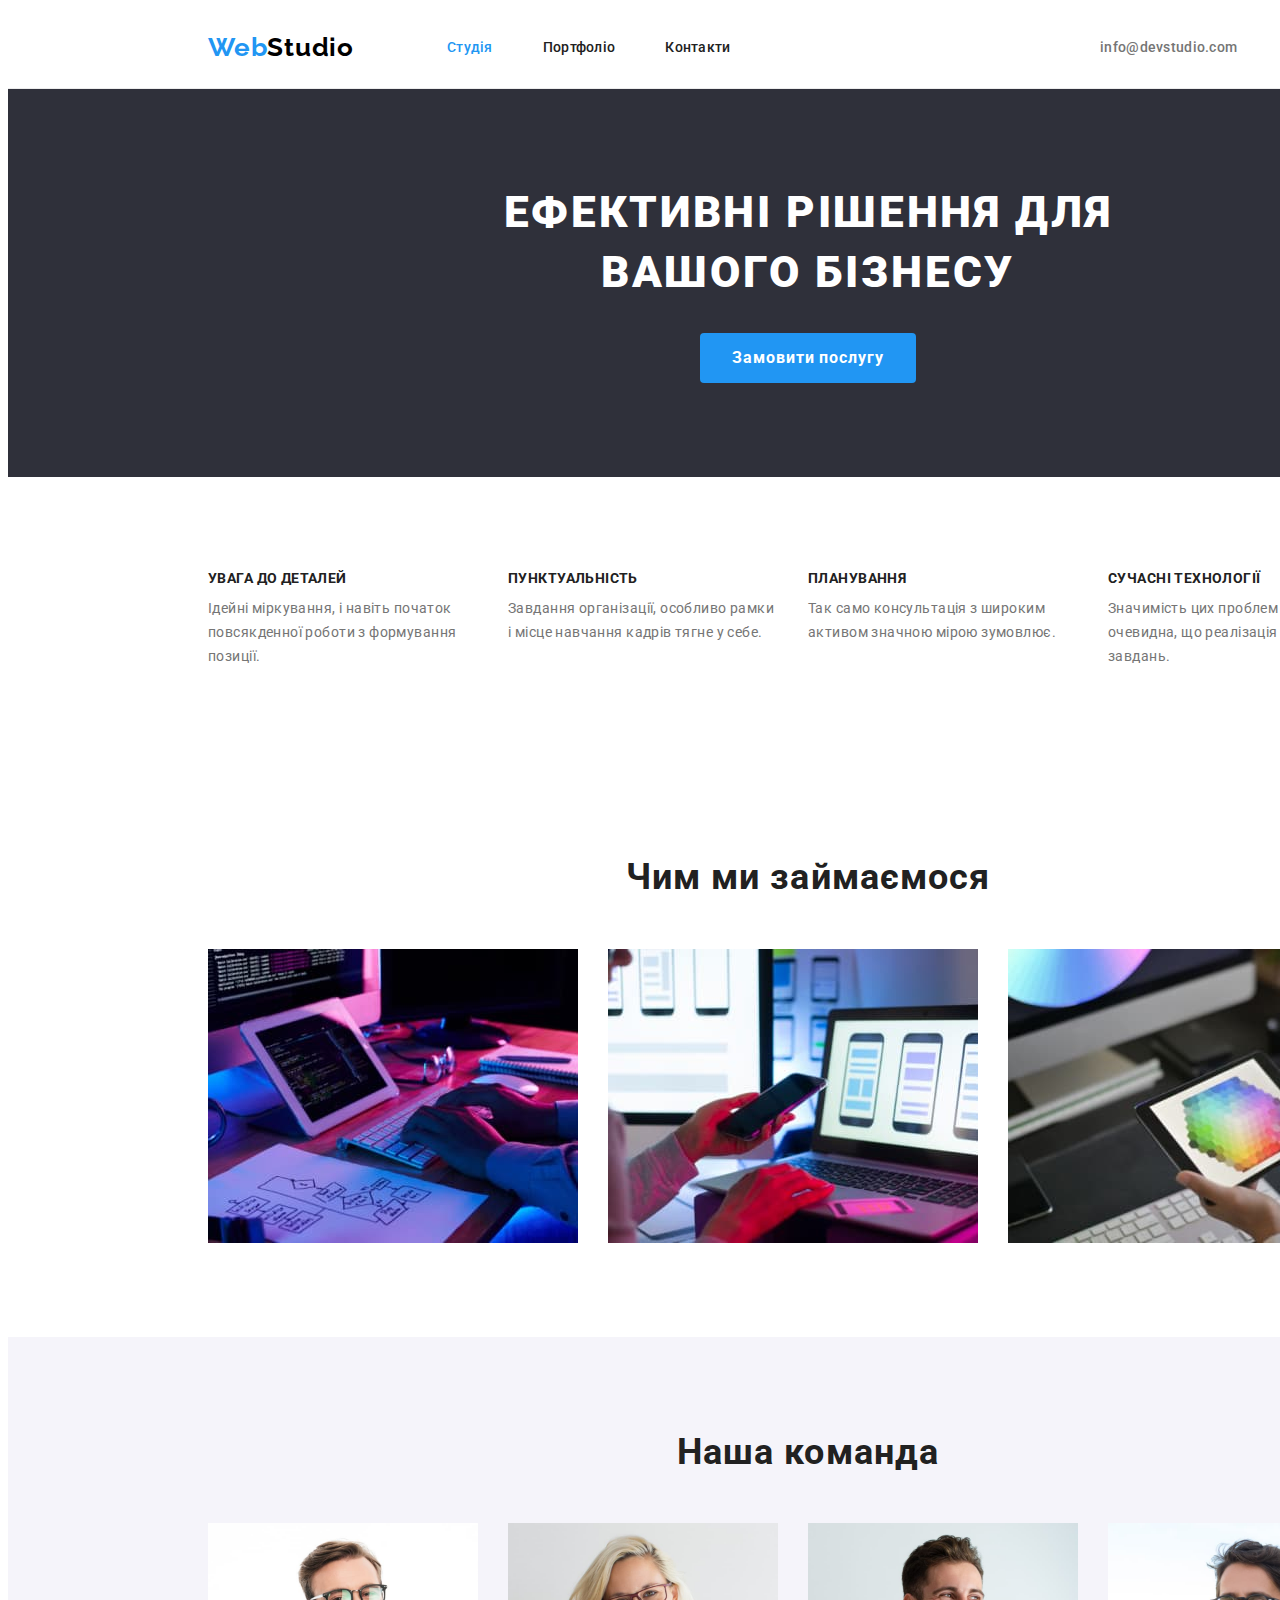
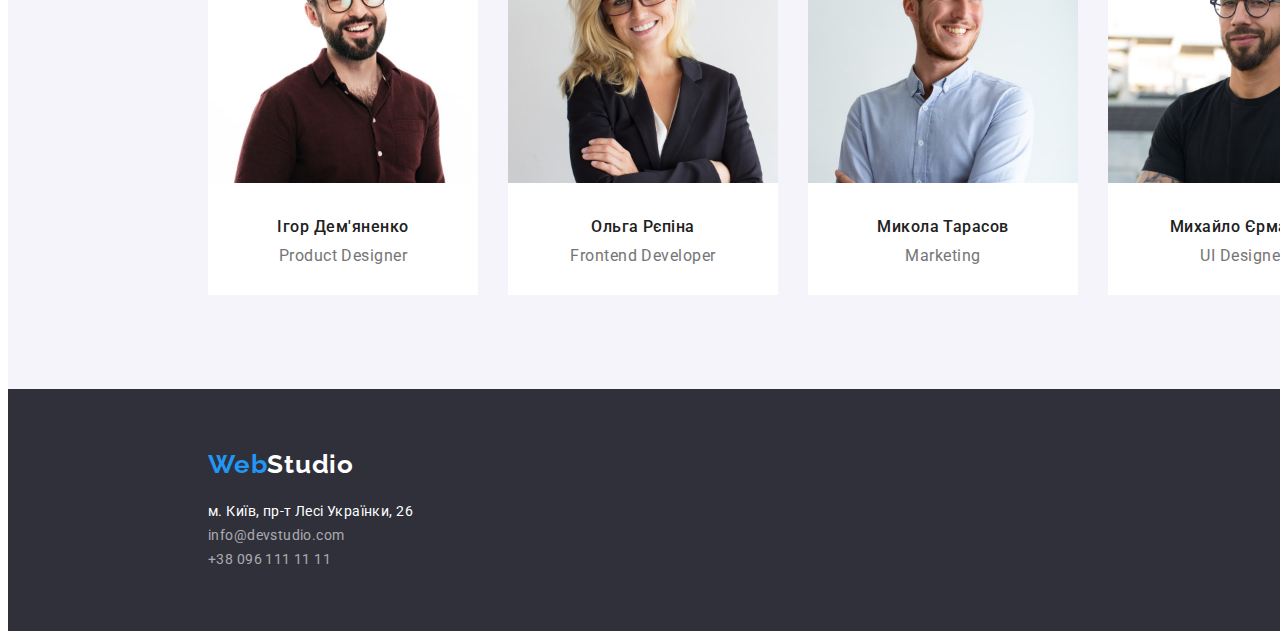
==== commit e1140d30: "add container" ====
--- a/index.html
+++ b/index.html
@@ -161,8 +161,10 @@
                 height="260"
                 class="team-pictures pictures"
               />
-              <h3 class="team-list-name">Ігор Дем'яненко</h3>
-              <p class="team-text">Product Designer</p>
+              <div class="content">
+                <h3 class="team-list-name">Ігор Дем'яненко</h3>
+                <p class="team-text">Product Designer</p>
+              </div>
             </li>
 
             <li class="team-list-item">
@@ -173,8 +175,10 @@
                 height="260"
                 class="team-pictures pictures"
               />
-              <h3 class="team-list-name">Ольга Рєпіна</h3>
-              <p class="team-text">Frontend Developer</p>
+              <div class="content">
+                <h3 class="team-list-name">Ольга Рєпіна</h3>
+                <p class="team-text">Frontend Developer</p>
+              </div>
             </li>
 
             <li class="team-list-item">
@@ -185,8 +189,10 @@
                 height="260"
                 class="team-pictures pictures"
               />
-              <h3 class="team-list-name">Микола Тарасов</h3>
-              <p class="team-text">Marketing</p>
+              <div class="content">
+                <h3 class="team-list-name">Микола Тарасов</h3>
+                <p class="team-text">Marketing</p>
+              </div>
             </li>
 
             <li class="team-list-item">
@@ -197,8 +203,10 @@
                 height="260"
                 class="team-pictures pictures"
               />
-              <h3 class="team-list-name">Михайло Єрмаков</h3>
-              <p class="team-text">UI Designer</p>
+              <div class="content">
+                <h3 class="team-list-name">Михайло Єрмаков</h3>
+                <p class="team-text">UI Designer</p>
+              </div>
             </li>
           </ul>
         </div>
--- a/css/styles.css
+++ b/css/styles.css
@@ -78,7 +78,7 @@
 .page-header {
   width: 1600px;
 
-  border: 1px solid #ececec;
+  border-bottom: 1px solid #ececec;
 }
 
 .page-header .container {
@@ -234,9 +234,13 @@
 
 .button:hover,
 .button:focus {
-  padding: 6px 25px;
+  /* padding: 6px 25px; */
   color: #ffffff;
   background-color: var(--accent-color);
+}
+
+.button:active {
+  padding: 6px 25px;
 }
 
 /*------------- БЛОК 1 -------------*/
@@ -565,5 +569,6 @@
 }
 
 .address-container {
+  margin-top: 20px;
   margin-bottom: 60px;
 }
